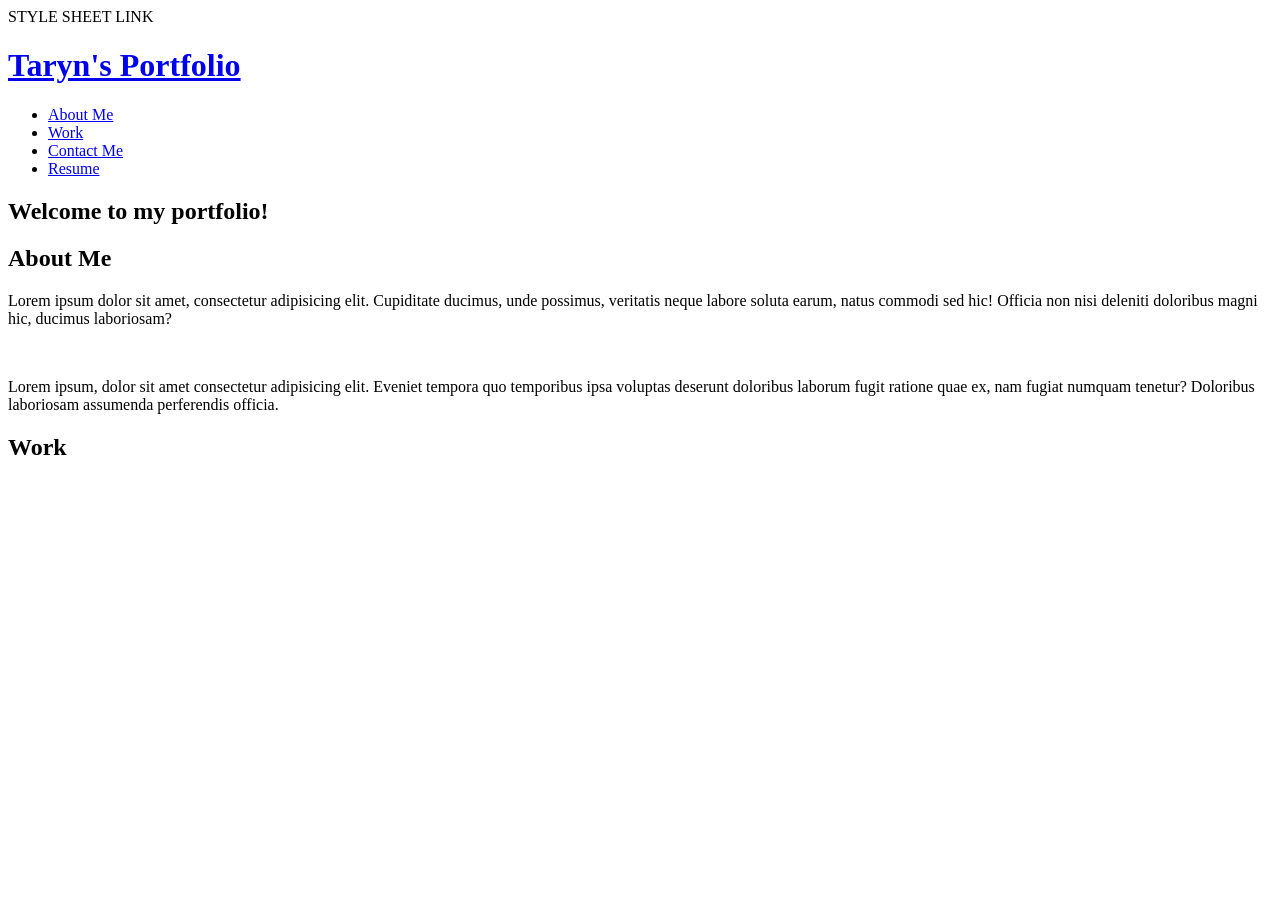
==== index.html @ c4f2f53b "test3" ====
<!DOCTYPE html>
<html lan="eng">
    <head>
        <meta charset="UTF-8" />
        <title>Portfolio</title>
        <meta name="viewport" content="width=device-width, initial-scale-1.0" />
        STYLE SHEET LINK
    </head>

    <body>

        <header>
            <h1> <a href="/">Taryn's Portfolio</a> </h1>
            <nav>
                <ul>
                    <li>
                        <a href="#about-me">About Me</a>
                    </li>
                    <li>
                        <a href="#work">Work</a>
                    </li>
                    <li>
                        <a href="#contact-me">Contact Me</a>
                    </li>
                    <li>
                        <a href="#resume">Resume</a>
                    </li>
                </ul>
            </nav>
        </header>

        <section class="hero">
            <div class="hero-cta">
                <h2>Welcome to my portfolio!</h2>
            </div>
        </section>

        <section id="about-me" class="about-me">
            <div class="flex-row">
                <h2 class="section-title primary-border">About Me</h2>
            </div>
            <div class="flex-row">
                <p>
                    Lorem ipsum dolor sit amet, consectetur adipisicing elit. Cupiditate ducimus, unde possimus, veritatis neque labore soluta earum, natus commodi sed hic! Officia non nisi deleniti doloribus magni hic, ducimus laboriosam?
                </p>
                </br>
                <p>
                    Lorem ipsum, dolor sit amet consectetur adipisicing elit. Eveniet tempora quo temporibus ipsa voluptas deserunt doloribus laborum fugit ratione quae ex, nam fugiat numquam tenetur? Doloribus laboriosam assumenda perferendis officia.
                </p>
            </div>
        </section>

        <section id="work" class="work">
            <div class="flex-row">
                <h2 class="section-title primary-border">Work</h2>
            </div>
            
        </section>
    </body>
</html>
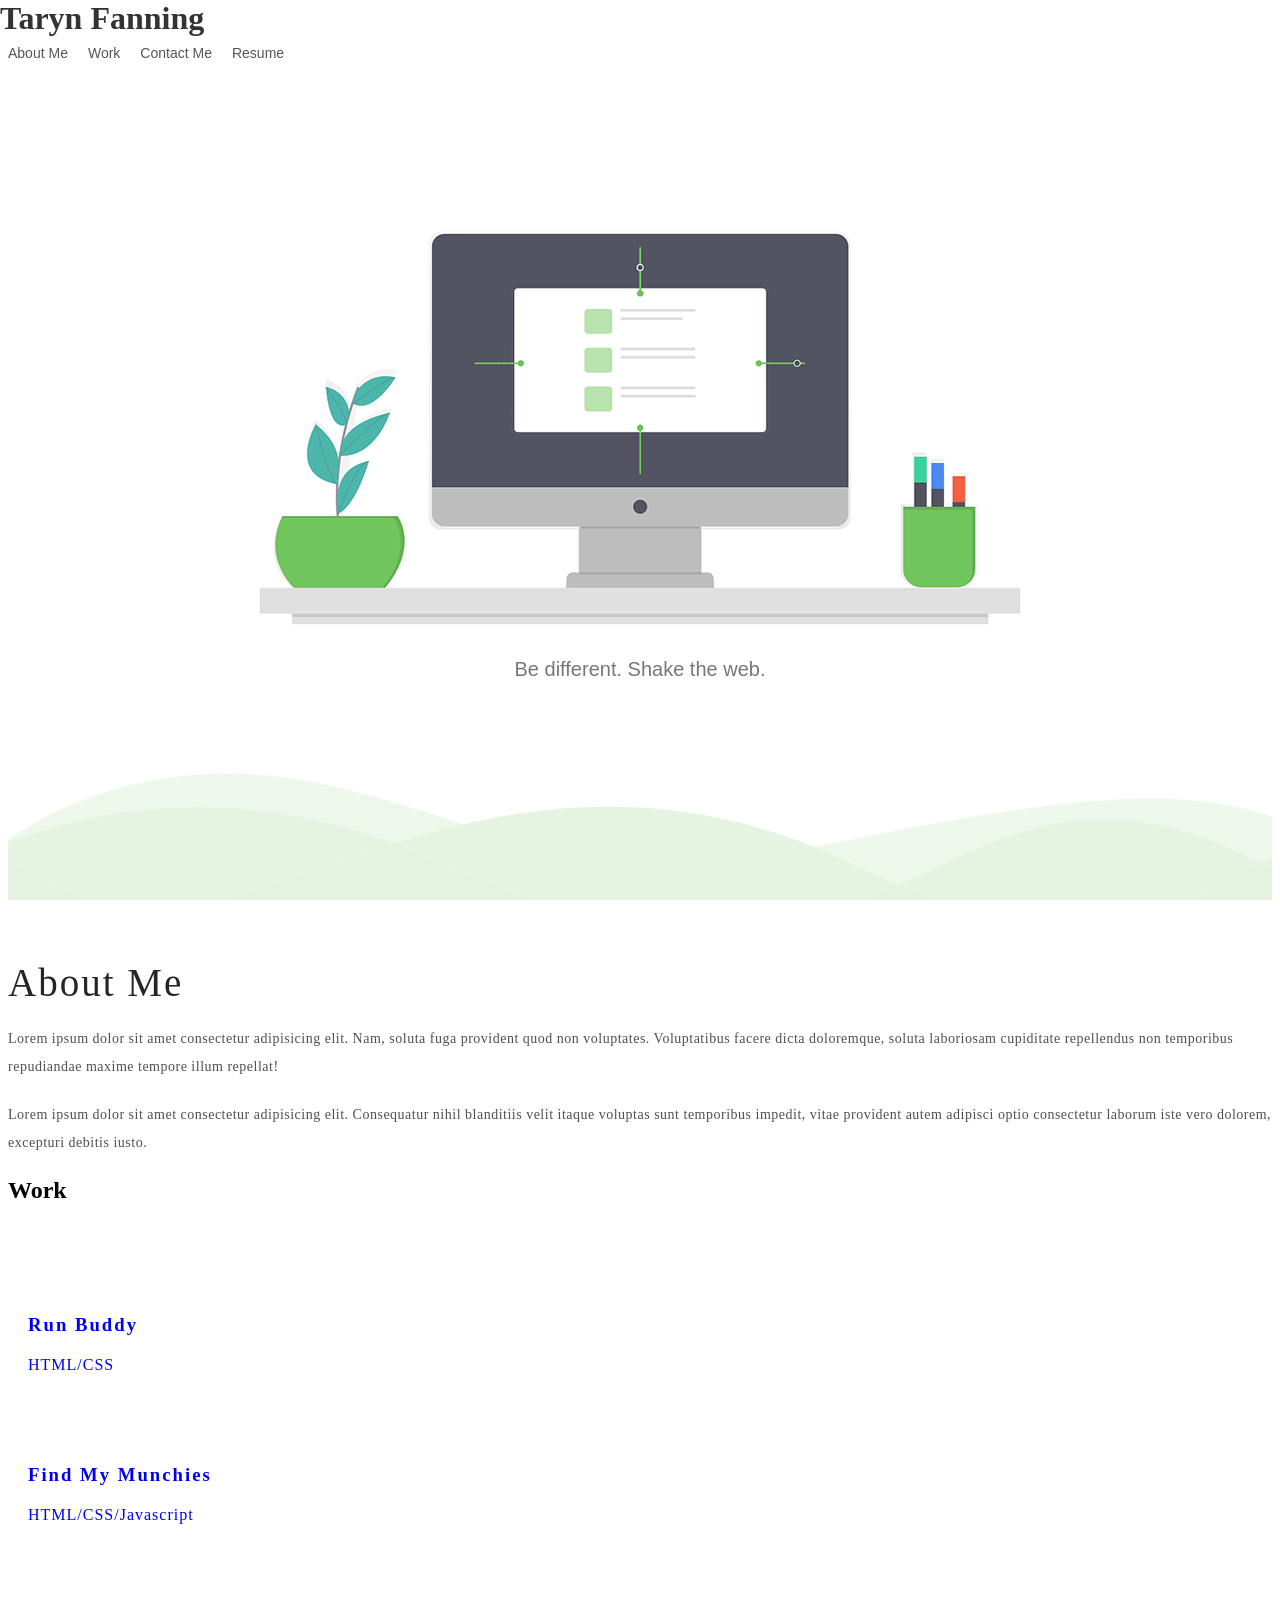
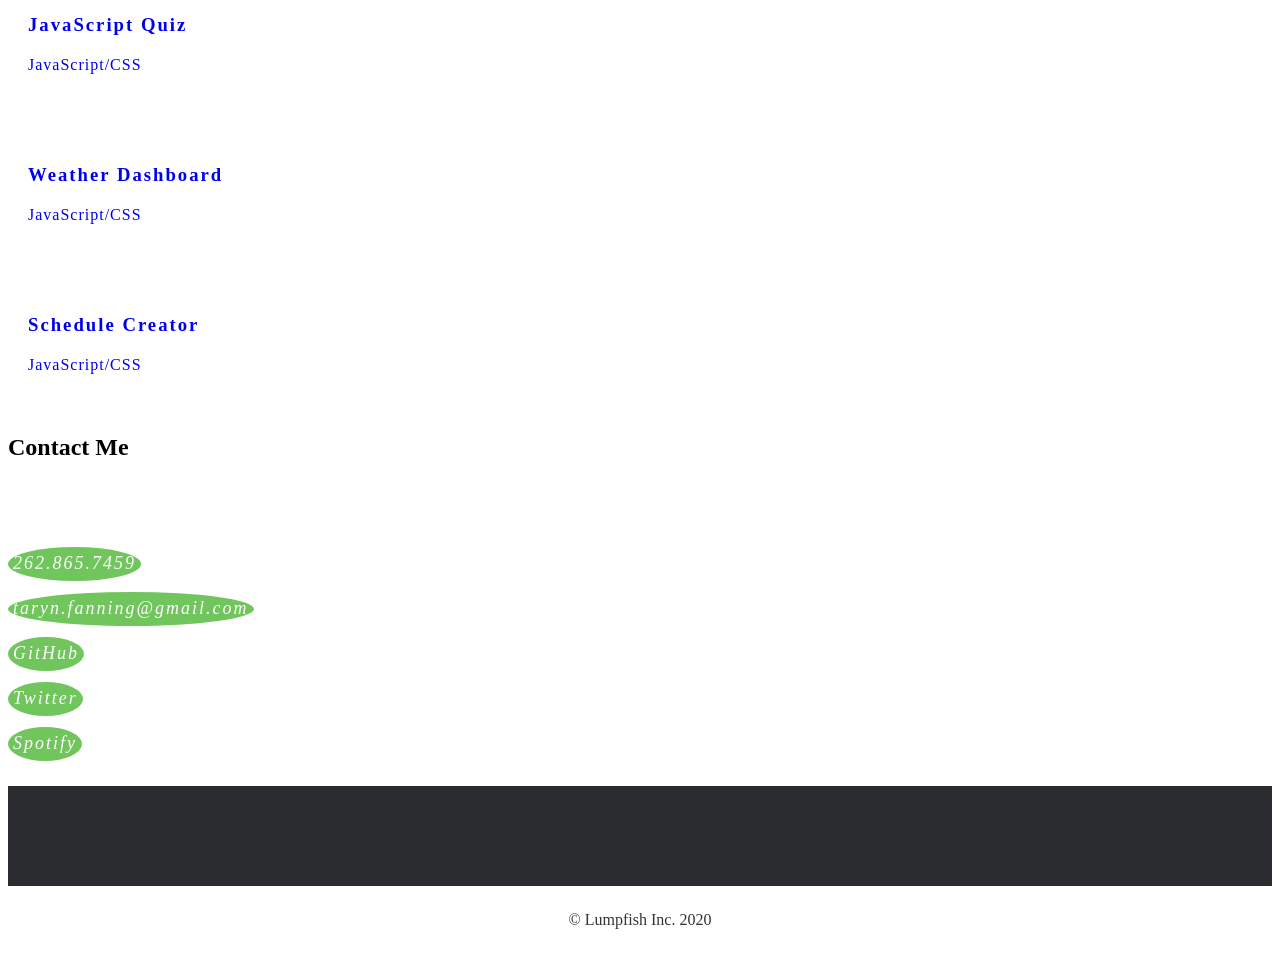
==== commit 21570c31: "resume link" ====
--- a/index.html
+++ b/index.html
@@ -1,60 +1,134 @@
 <!DOCTYPE html>
-<html lan="eng">
-    <head>
-        <meta charset="UTF-8" />
-        <title>Portfolio</title>
-        <meta name="viewport" content="width=device-width, initial-scale-1.0" />
-        STYLE SHEET LINK
-    </head>
+<html lang="en">
 
-    <body>
+<head>
+    <meta charset="UTF-8">
+    <meta name="viewport" content="width=device-width, initial-scale=1.0">
+    <meta http-equiv="X-UA-Compatible" content="ie=edge">
+    <title>Taryn Fanning // Web Developer</title>
+    <link rel="stylesheet" href="./assets/eStartup/css/style.css" />
 
-        <header>
-            <h1> <a href="/">Taryn's Portfolio</a> </h1>
-            <nav>
-                <ul>
-                    <li>
-                        <a href="#about-me">About Me</a>
-                    </li>
-                    <li>
-                        <a href="#work">Work</a>
-                    </li>
-                    <li>
-                        <a href="#contact-me">Contact Me</a>
-                    </li>
-                    <li>
-                        <a href="#resume">Resume</a>
-                    </li>
-                </ul>
-            </nav>
-        </header>
+</head>
 
-        <section class="hero">
-            <div class="hero-cta">
-                <h2>Welcome to my portfolio!</h2>
-            </div>
-        </section>
+<body>
+    <!-- main logo / nav -->
+    <header id="header">
+        <h1>Taryn Fanning</h1>
+        <nav class="nav-menu">
+            <a href="#about-us">About Me</a>
+            <a href="#features">Work</a>
+            <a href="#contact">Contact Me</a>
+            <!-- Link this to your resume! -->
+            <a href="https://my.indeed.com/p/tarynf-lhjcsr4">Resume</a>
+        </nav>
+    </header>
 
-        <section id="about-me" class="about-me">
-            <div class="flex-row">
-                <h2 class="section-title primary-border">About Me</h2>
-            </div>
-            <div class="flex-row">
+    <!-- hero banner -->
+    <section class="hero-banner" id="hero">
+        
+        <div class="hero-container">
+            <img src="./assets/eStartup/img/hero-img.png" alt="hero-img" />
+            <h2>Be different. Shake the web.</h2>
+        </div>
+    </section>
+
+    <main class="page-wrapper">
+        <!-- about me -->
+        <section class="page-section" id="about-us">
+            <div class="about-content">
+                <h2>About Me</h2>
                 <p>
-                    Lorem ipsum dolor sit amet, consectetur adipisicing elit. Cupiditate ducimus, unde possimus, veritatis neque labore soluta earum, natus commodi sed hic! Officia non nisi deleniti doloribus magni hic, ducimus laboriosam?
+                    Lorem ipsum dolor sit amet consectetur adipisicing elit. Nam, soluta fuga provident quod non
+                    voluptates. Voluptatibus facere dicta doloremque, soluta laboriosam cupiditate repellendus non
+                    temporibus repudiandae maxime tempore illum repellat!
                 </p>
-                </br>
                 <p>
-                    Lorem ipsum, dolor sit amet consectetur adipisicing elit. Eveniet tempora quo temporibus ipsa voluptas deserunt doloribus laborum fugit ratione quae ex, nam fugiat numquam tenetur? Doloribus laboriosam assumenda perferendis officia.
+                    Lorem ipsum dolor sit amet consectetur adipisicing elit. Consequatur nihil blanditiis velit itaque
+                    voluptas sunt temporibus impedit, vitae provident autem adipisci optio consectetur laborum iste vero
+                    dolorem, excepturi debitis iusto.
                 </p>
             </div>
         </section>
 
-        <section id="work" class="work">
-            <div class="flex-row">
-                <h2 class="section-title primary-border">Work</h2>
+        <!-- portfolio grid -->
+        <section class="page-section" id="features">
+            <h2 class="section-title">Work</h2>
+            <div>
+
+                <div class="feature-block">
+                    <a href="https://tubataryn.github.io/run-buddy/" class="grid-item run-buddy">
+                        <div>
+                            <h3>Run Buddy</h3>
+                            <span>HTML/CSS</span>
+                        </div>
+                    </a>
+                </div>
+
+                <div class="feature-block">
+                    <a href="https://alirueter.github.io/find-my-munchies/" class="grid-item munchies">
+                        <div>
+                            <h3>Find My Munchies</h3>
+                            <span>HTML/CSS/Javascript</span>
+                        </div>
+                    </a>
+                </div>
+
+                <div class="feature-block">
+                    <a href="https://tubataryn.github.io/coding-quiz/" class="grid-item coding-quiz">
+                        <div>
+                            <h3>JavaScript Quiz</h3>
+                            <span>JavaScript/CSS</span>
+                        </div>
+                    </a>
+                </div>
+
+                <div class="feature-block">
+                    <a href="https://tubataryn.github.io/weather-dash/" class="grid-item weather-dash">
+                        <div>
+                            <h3>Weather Dashboard</h3>
+                            <span>JavaScript/CSS</span>
+                        </div>
+                    </a>
+                </div>
+
+                <div class="feature-block">
+                    <a href="https://tubataryn.github.io/schedule/" class="grid-item schedule">
+                        <div>
+                            <h3>Schedule Creator</h3>
+                            <span>JavaScript/CSS</span>
+                        </div>
+                    </a>
+                </div>
+
             </div>
-            
         </section>
-    </body>
+
+        <!-- contact -->
+        <section class="page-section contact" id="contact">
+            <h2 class="section-title">Contact Me</h2>
+            <div class="info social-links">
+                <address>
+                    <a href="tel:+12628657459">262.865.7459</a>
+                </br>
+                    <a href="mailto:taryn.fanning@gmail.com">taryn.fanning@gmail.com</a>
+                </br>
+                    <a href="https://github.com/tubataryn">GitHub</a>
+                </br>
+                    <a href="https://twitter.com/tubataryn">Twitter</a>
+                </br>
+                    <a href="https://open.spotify.com/user/12125484755">Spotify</a>
+                </address>
+            </div>
+        </section>
+    </main>
+</body>
+
+<footer class="footer">
+    <div class="copyrights">
+        <div class="container">
+            © Lumpfish Inc. 2020
+        </div>
+    </div>
+</footer>
+
 </html>
--- a/assets/eStartup/css/style.css
+++ b/assets/eStartup/css/style.css
@@ -0,0 +1,1364 @@
+@charset "UTF-8";
+/*
+  Theme Name: eStartup
+  Theme URL: https://bootstrapmade.com/estartup-bootstrap-landing-page-template/
+  Author: BootstrapMade.com
+  License: https://bootstrapmade.com/license/
+*/
+/*--------------------------------------------------------------
+# General
+--------------------------------------------------------------*/
+body {
+  background-color: #fff;
+  color: #333;
+}
+
+h1, h2, h3, h4, h5, h6 {
+  margin: 0;
+}
+
+h2 {
+  color: #000;
+  font-weight: 600;
+}
+
+h4 {
+  color: #000;
+  font-size: 13px;
+  font-weight: 700;
+  letter-spacing: 2px;
+  text-transform: uppercase;
+  line-height: 2;
+}
+
+h5 {
+  color: #626262;
+  font-size: 14px;
+  font-weight: 500;
+}
+
+a {
+  letter-spacing: 2px;
+  text-decoration: none;
+}
+
+ul {
+  letter-spacing: 1px;
+}
+
+li {
+  color: #626262;
+  font-size: 13px;
+  font-weight: 400;
+  letter-spacing: 2px;
+  line-height: 30px;
+  text-transform: capitalize;
+}
+
+p {
+  color: #505050;
+  font-size: 14px;
+  font-weight: 300;
+  letter-spacing: 0.5px;
+  line-height: 2;
+  margin-bottom: 20px;
+}
+
+span {
+  letter-spacing: 1px;
+}
+
+.img-fluid {
+  height: 60px;
+  margin-bottom: 30px;
+  width: 60px;
+}
+
+.container-full {
+  padding-left: 0;
+  padding-right: 0;
+}
+
+.btn {
+  border: 1px solid #fff;
+  border-radius: 50px;
+  color: #fff;
+  font-size: 11px;
+  font-weight: 600;
+  padding: 15px 40px;
+  text-transform: uppercase;
+  -moz-transition: all 0.5s ease-in-out 0s;
+  -ms-transition: all 0.5s ease-in-out 0s;
+  -o-transition: all 0.5s ease-in-out 0s;
+  -webkit-transition: all 0.5s ease-in-out 0s;
+  transition: all 0.5s ease-in-out 0s;
+}
+
+.btn-default:hover {
+  color: #fff;
+  background-color: #e6e6e6;
+  border-color: #adadad;
+}
+
+.fa {
+  font-size: 13px;
+}
+
+/* Back to top button */
+.back-to-top {
+  position: fixed;
+  display: none;
+  background: #71c55d;
+  line-height: 1;
+  color: #fff;
+  padding: 7px 12px 13px 12px;
+  font-size: 16px;
+  border-radius: 2px;
+  right: 15px;
+  bottom: 15px;
+  transition: background 0.5s;
+}
+
+@media (max-width: 768px) {
+  .back-to-top {
+    bottom: 15px;
+  }
+}
+
+.back-to-top:focus {
+  background: #71c55d;
+  color: #fff;
+  outline: none;
+}
+
+.back-to-top:hover {
+  background: #55b03f;
+  color: #fff;
+}
+
+/*--------------------------------------------------------------
+# Header
+--------------------------------------------------------------*/
+#header {
+  background: #fff;
+  position: fixed;
+  left: 0;
+  top: 0;
+  right: 0;
+  height: 48px;
+  z-index: 3;
+  transition: all 0.5s ease;
+}
+
+#header #logo {
+  padding: 6px 0 0 0;
+}
+
+#header #logo h1 {
+  color: #505050;
+  font-family: "Philosopher", sans-serif;
+  font-size: 26px;
+  font-weight: 500;
+  letter-spacing: 1px;
+  margin: 0;
+}
+
+#header #logo h1 a {
+  color: #555;
+  line-height: 1;
+  display: inline-block;
+  text-decoration: none;
+}
+
+#header #logo h1 a span {
+  color: #71c55d;
+}
+
+#header #logo img {
+  padding: 0;
+  margin: 0;
+}
+
+.scroll-header {
+  background: #fff;
+  box-shadow: 0 3px 7px rgba(0, 0, 0, 0.1);
+}
+
+/*--------------------------------------------------------------
+# Hero Section
+--------------------------------------------------------------*/
+#hero {
+  width: 100%;
+  height: calc(100vh - 40px);
+  background: url(../img/hero-bg.png) center bottom no-repeat;
+  background-size: 100%;
+  position: relative;
+  margin-top: 40px;
+}
+
+@media (min-width: 1025px) {
+  #hero {
+    background-attachment: fixed;
+  }
+}
+
+#hero .hero-container {
+  position: absolute;
+  bottom: 0;
+  top: 0;
+  left: 0;
+  right: 0;
+  display: flex;
+  justify-content: center;
+  align-items: center;
+  flex-direction: column;
+  text-align: center;
+}
+
+#hero h1 {
+  margin: 0 0 10px 0;
+  font-size: 48px;
+  font-weight: 700;
+  line-height: 56px;
+  font-family: "Philosopher", sans-serif;
+  color: #71c55d;
+}
+
+@media (max-width: 768px) {
+  #hero h1 {
+    font-size: 28px;
+    line-height: 36px;
+  }
+}
+
+#hero h2 {
+  color: #777;
+  margin-bottom: 30px;
+  font-size: 20px;
+  font-family: "Roboto", sans-serif;
+  font-weight: 300;
+}
+
+@media (max-width: 768px) {
+  #hero h2 {
+    font-size: 18px;
+    line-height: 24px;
+    margin-bottom: 30px;
+  }
+}
+
+#hero img {
+  max-width: 95%;
+  margin-bottom: 30px;
+}
+
+#hero .btn-get-started {
+  font-family: "Roboto", sans-serif;
+  text-transform: uppercase;
+  font-weight: 400;
+  font-size: 13px;
+  letter-spacing: 1px;
+  display: inline-block;
+  padding: 11px 36px;
+  border-radius: 50px;
+  transition: 0.5s;
+  margin-bottom: 30px;
+  border: 2px solid #71c55d;
+  background: #fff;
+  color: #71c55d;
+  text-decoration: none;
+}
+
+#hero .btn-get-started:hover {
+  background: #71c55d;
+  color: #fff;
+}
+
+#hero .btns a {
+  color: #555;
+  font-size: 11px;
+  font-weight: 600;
+  text-transform: uppercase;
+  margin: 4px 20px;
+  text-decoration: none;
+  transition: 0.3s;
+}
+
+@media (max-width: 575px) {
+  #hero .btns a {
+    margin: 4px 8px;
+  }
+}
+
+#hero .btns a:hover {
+  color: #71c55d;
+}
+
+/*--------------------------------------------------------------
+# Navigation Menu
+--------------------------------------------------------------*/
+/* Nav Menu Essentials */
+.nav-menu, .nav-menu * {
+  margin: 0;
+  padding: 0;
+  list-style: none;
+}
+
+.nav-menu ul {
+  position: absolute;
+  display: none;
+  top: 100%;
+  left: 0;
+  z-index: 99;
+}
+
+.nav-menu li {
+  position: relative;
+  white-space: nowrap;
+}
+
+.nav-menu > li {
+  float: left;
+}
+
+.nav-menu li:hover > ul,
+.nav-menu li.sfHover > ul {
+  display: block;
+}
+
+.nav-menu ul ul {
+  top: 0;
+  left: 100%;
+}
+
+.nav-menu ul li {
+  min-width: 180px;
+}
+
+/* Nav Menu Arrows */
+.sf-arrows .sf-with-ul {
+  padding-right: 22px;
+}
+
+.sf-arrows .sf-with-ul:after {
+  content: "\f107";
+  position: absolute;
+  right: 8px;
+  margin-top: 1px;
+  font-family: FontAwesome;
+  font-style: normal;
+  font-weight: normal;
+}
+
+.sf-arrows ul .sf-with-ul:after {
+  content: "\f105";
+}
+
+/* Nav Meu Container */
+#nav-menu-container {
+  float: right;
+  margin: 0 0 0 0;
+}
+
+@media (max-width: 1024px) {
+  #nav-menu-container {
+    display: none;
+  }
+}
+
+/* Nav Meu Styling */
+.nav-menu a {
+  padding: 8px 8px;
+  text-decoration: none;
+  display: inline-block;
+  color: #555;
+  font-family: "Roboto", sans-serif;
+  font-weight: 400;
+  font-size: 14px;
+  outline: none;
+  letter-spacing: 0;
+  transition: 0.3s;
+}
+
+.nav-menu li:hover > a, .nav-menu > .menu-active > a {
+  color: #71c55d;
+}
+
+.nav-menu > li {
+  margin-left: 10px;
+}
+
+.nav-menu ul {
+  margin: 0;
+  padding: 10px;
+  box-shadow: 0px 0px 30px rgba(127, 137, 161, 0.25);
+  background: #fff;
+}
+
+.nav-menu ul li {
+  transition: 0.3s;
+}
+
+.nav-menu ul li a {
+  padding: 5px 10px;
+  color: #333;
+  transition: 0.3s;
+  display: block;
+  font-size: 14px;
+  text-transform: none;
+}
+
+.nav-menu ul li:hover > a {
+  color: #71c55d;
+}
+
+.nav-menu ul ul {
+  margin: 0;
+}
+
+/* Mobile Nav Toggle */
+#mobile-nav-toggle {
+  position: fixed;
+  right: 0;
+  top: 0;
+  z-index: 999;
+  margin: 4px 20px 0 0;
+  border: 0;
+  background: none;
+  font-size: 24px;
+  display: none;
+  transition: all 0.4s;
+  outline: none;
+  cursor: pointer;
+}
+
+#mobile-nav-toggle i {
+  color: #555;
+  font-size: 24px;
+}
+
+@media (max-width: 1024px) {
+  #mobile-nav-toggle {
+    display: inline;
+  }
+}
+
+/* Mobile Nav Styling */
+#mobile-nav {
+  position: fixed;
+  top: 0;
+  padding-top: 18px;
+  bottom: 0;
+  z-index: 998;
+  background: rgba(52, 59, 64, 0.9);
+  left: -260px;
+  width: 260px;
+  overflow-y: auto;
+  transition: 0.4s;
+}
+
+#mobile-nav ul {
+  padding: 0;
+  margin: 0;
+  list-style: none;
+}
+
+#mobile-nav ul li {
+  position: relative;
+}
+
+#mobile-nav ul li a {
+  color: #fff;
+  font-size: 14px;
+  overflow: hidden;
+  padding: 6px 22px 6px 15px;
+  position: relative;
+  text-decoration: none;
+  width: 100%;
+  display: block;
+  outline: none;
+  letter-spacing: 0;
+}
+
+#mobile-nav ul li a:hover {
+  color: #fff;
+}
+
+#mobile-nav ul li li {
+  padding-left: 30px;
+}
+
+#mobile-nav ul .menu-has-children i {
+  position: absolute;
+  right: 0;
+  z-index: 99;
+  padding: 15px;
+  cursor: pointer;
+  color: #fff;
+}
+
+#mobile-nav ul .menu-has-children i.fa-chevron-up {
+  color: #71c55d;
+}
+
+#mobile-nav ul .menu-item-active {
+  color: #71c55d;
+}
+
+#mobile-body-overly {
+  width: 100%;
+  height: 100%;
+  z-index: 997;
+  top: 0;
+  left: 0;
+  position: fixed;
+  background: rgba(52, 59, 64, 0.9);
+  display: none;
+}
+
+/* Mobile Nav body classes */
+body.mobile-nav-active {
+  overflow: hidden;
+}
+
+body.mobile-nav-active #mobile-nav {
+  left: 0;
+}
+
+body.mobile-nav-active #mobile-nav-toggle i {
+  color: #fff;
+}
+
+/*--------------------------------------------------------------
+# Sections
+--------------------------------------------------------------*/
+.padd-section {
+  padding-bottom: 80px;
+  padding-top: 80px;
+}
+
+@media (max-width: 992px) {
+  .padd-section {
+    padding-top: 40px;
+    padding-bottom: 40px;
+  }
+}
+
+.section-title {
+  margin-bottom: 80px;
+}
+
+@media (max-width: 992px) {
+  .section-title {
+    margin-bottom: 40px;
+  }
+}
+
+.section-title h2 {
+  font-family: "Roboto", sans-serif;
+  font-size: 45px;
+  font-weight: 100;
+  letter-spacing: 2px;
+  margin-bottom: 20px;
+  text-transform: capitalize;
+}
+
+.section-title .separator {
+  margin: 0;
+}
+
+.separator {
+  color: #626262;
+  font-family: "Roboto", sans-serif;
+  font-size: 15px;
+  font-weight: 300;
+  margin-bottom: 30px;
+  text-transform: capitalize;
+}
+
+/* Get Started Section
+--------------------------------*/
+#get-started {
+  display: inline-block;
+  height: 100%;
+  width: 100%;
+}
+
+#get-started .feature-block {
+  background: #fff none repeat scroll 0 0;
+  padding: 30px 20px;
+  transition: all 0.5s ease-in-out 0s;
+}
+
+@media (max-width: 991px) {
+  #get-started .feature-block {
+    margin-bottom: 30px;
+  }
+}
+
+#get-started .feature-block:hover {
+  box-shadow: 0 0 35px rgba(0, 0, 0, 0.1);
+  transition: all 0.5s ease-in-out 0s;
+}
+
+#get-started .feature-block h4 {
+  margin-bottom: 20px;
+}
+
+#get-started .feature-block p {
+  margin-bottom: 20px;
+}
+
+#get-started .feature-block a {
+  color: #505050;
+  font-size: 12px;
+  font-weight: 600;
+  text-decoration: none;
+  text-transform: capitalize;
+  transition: 0.3s;
+}
+
+#get-started .feature-block a:hover {
+  color: #71c55d;
+}
+
+/* About Us Section
+--------------------------------*/
+#about-us img {
+  max-width: 100%;
+}
+
+#about-us .about-content {
+  padding-top: 60px;
+}
+
+#about-us .about-content h2 {
+  color: #252525;
+  font-family: "roboto";
+  font-size: 39px;
+  font-weight: 100;
+  letter-spacing: 2px;
+  margin-bottom: 20px;
+  text-transform: capitalize;
+}
+
+#about-us .about-content span {
+  font-weight: 700;
+  padding-right: 10px;
+  text-transform: uppercase;
+}
+
+#about-us .about-content ul li {
+  line-height: 36px;
+}
+
+#about-us .about-content ul li .fa {
+  padding-right: 20px;
+}
+
+/* Features Section
+--------------------------------*/
+#features {
+  display: inline-block;
+  height: 100%;
+  width: 100%;
+}
+
+#features .feature-block {
+  background: #fff none repeat scroll 0 0;
+  padding: 30px 20px;
+  margin-bottom: 30px;
+  transition: all 0.5s ease-in-out 0s;
+}
+
+#features .feature-block:hover {
+  box-shadow: 0 0 35px rgba(0, 0, 0, 0.1);
+  transition: all 0.5s ease-in-out 0s;
+}
+
+#features .feature-block h3 {
+  margin-bottom: 20px;
+}
+
+#features .feature-block p {
+  margin-bottom: 0;
+}
+
+/* Screenshots Section
+--------------------------------*/
+.owl-dot.active > span {
+  height: 10px !important;
+  width: 10px !important;
+}
+
+.owl-theme .owl-dots .owl-dot span {
+  height: 10px !important;
+  width: 10px !important;
+}
+
+.owl-item img {
+  cursor: pointer;
+}
+
+.owl-stage-outer {
+  margin-bottom: 30px;
+}
+
+.owl-theme .owl-nav {
+  display: none;
+  margin-top: 10px;
+}
+
+.owl-theme .owl-dots .owl-dot.active span, .owl-theme .owl-dots .owl-dot:hover span {
+  background: #71c55d;
+}
+
+.owl-theme .owl-dots .owl-dot span {
+  background: #ddd;
+}
+
+/* Video Section
+--------------------------------*/
+#video {
+  background: url(../img/video-bg.jpg) center center;
+  background-repeat: no-repeat;
+  background-size: cover;
+  height: 400px;
+  overflow: hidden;
+}
+
+#video .overlay {
+  background: rgba(0, 0, 0, 0.85);
+  height: 100%;
+}
+
+#video .overlay .play-btn {
+  width: 94px;
+  height: 94px;
+  background: radial-gradient(#71c55d 50%, rgba(113, 197, 93, 0.15) 52%);
+  border-radius: 50%;
+  display: block;
+  margin: 153px auto 0;
+  position: relative;
+  overflow: hidden;
+}
+
+#video .overlay .play-btn::after {
+  content: '';
+  position: absolute;
+  left: 50%;
+  top: 50%;
+  -webkit-transform: translateX(-40%) translateY(-50%);
+  transform: translateX(-40%) translateY(-50%);
+  width: 0;
+  height: 0;
+  border-top: 10px solid transparent;
+  border-bottom: 10px solid transparent;
+  border-left: 15px solid #fff;
+  z-index: 100;
+  transition: all 400ms cubic-bezier(0.55, 0.055, 0.675, 0.19);
+}
+
+#video .overlay .play-btn:before {
+  content: '';
+  position: absolute;
+  width: 120px;
+  height: 120px;
+  -webkit-animation-delay: 0s;
+  animation-delay: 0s;
+  -webkit-animation: pulsate1 2s;
+  animation: pulsate1 2s;
+  -webkit-animation-direction: forwards;
+  animation-direction: forwards;
+  -webkit-animation-iteration-count: infinite;
+  animation-iteration-count: infinite;
+  -webkit-animation-timing-function: steps;
+  animation-timing-function: steps;
+  opacity: 1;
+  border-radius: 50%;
+  border: 2px solid rgba(255, 255, 255, 0.5);
+  top: -15%;
+  left: -15%;
+  background: rgba(198, 16, 0, 0);
+}
+
+#video .overlay .play-btn:hover::after {
+  border-left: 15px solid #71c55d;
+  -webkit-transform: scale(20);
+  transform: scale(20);
+}
+
+#video .overlay .play-btn:hover::before {
+  content: '';
+  position: absolute;
+  left: 50%;
+  top: 50%;
+  -webkit-transform: translateX(-40%) translateY(-50%);
+  transform: translateX(-40%) translateY(-50%);
+  width: 0;
+  height: 0;
+  border: none;
+  border-top: 10px solid transparent;
+  border-bottom: 10px solid transparent;
+  border-left: 15px solid #fff;
+  z-index: 200;
+  -webkit-animation: none;
+  animation: none;
+  border-radius: 0;
+}
+
+@-webkit-keyframes pulsate1 {
+  0% {
+    -webkit-transform: scale(0.6, 0.6);
+    transform: scale(0.6, 0.6);
+    opacity: 1;
+  }
+  100% {
+    -webkit-transform: scale(1, 1);
+    transform: scale(1, 1);
+    opacity: 0;
+  }
+}
+
+@keyframes pulsate1 {
+  0% {
+    -webkit-transform: scale(0.6, 0.6);
+    transform: scale(0.6, 0.6);
+    opacity: 1;
+  }
+  100% {
+    -webkit-transform: scale(1, 1);
+    transform: scale(1, 1);
+    opacity: 0;
+  }
+}
+
+@-webkit-keyframes pulsate2 {
+  0% {
+    -webkit-transform: scale(0.1, 0.1);
+    transform: scale(0.1, 0.1);
+    opacity: 1;
+  }
+  100% {
+    -webkit-transform: scale(1, 1);
+    transform: scale(1, 1);
+    opacity: 0;
+  }
+}
+
+/* Team Section
+--------------------------------*/
+#team .team-block {
+  box-shadow: 0 0 35px rgba(0, 0, 0, 0.1);
+  height: 254px;
+  overflow: hidden;
+  position: relative;
+  width: 100%;
+}
+
+@media (max-width: 991px) {
+  #team .team-block {
+    margin-bottom: 30px;
+  }
+}
+
+#team .team-block img {
+  width: 100%;
+}
+
+#team .team-block .team-content {
+  background: #fff none repeat scroll 0 0;
+  bottom: 0;
+  box-shadow: 0 0 4px 0 rgba(0, 0, 0, 0.2), 0 0 0 0 rgba(0, 0, 0, 0.19);
+  bottom: -147px;
+  padding: 20px 0;
+  position: absolute;
+  width: 100%;
+  transition: all 0.5s ease-in-out 0s;
+}
+
+#team .team-block .team-content ul {
+  display: block;
+  width: 100%;
+}
+
+#team .team-block .team-content ul li {
+  display: inline-block;
+}
+
+#team .team-block .team-content ul li a {
+  color: #626262;
+}
+
+#team .team-block .team-content ul li a .fa {
+  float: left;
+  padding-left: 10px;
+  padding-right: 10px;
+  transition: 0.3s;
+}
+
+#team .team-block .team-content ul li a .fa:hover {
+  color: #71c55d;
+}
+
+#team .team-block .team-content ul > span {
+  display: inline-block;
+  font-size: 14px;
+  font-weight: 300;
+  letter-spacing: 0.5px;
+  margin-bottom: 20px;
+  text-transform: uppercase;
+}
+
+#team .team-block:hover .team-content {
+  bottom: 0px;
+  transition: all 0.5s ease-in-out 0s;
+}
+
+/* Testimonials Section
+--------------------------------*/
+#testimonials .testimonials-content {
+  box-shadow: 0 0 35px rgba(0, 0, 0, 0.1);
+  padding: 49px 20px;
+}
+
+#testimonials .testimonials-content::before {
+  color: #71c55d;
+  content: "";
+  display: inline-block;
+  font: 70px/1 FontAwesome;
+  position: absolute;
+  right: 43px;
+  text-align: left;
+  top: -29px;
+}
+
+#testimonials .top-top > h2 {
+  font-family: "Roboto" sans-serif;
+  font-size: 45px;
+  font-weight: 100;
+  letter-spacing: 2px;
+  margin-bottom: 20px;
+  text-transform: capitalize;
+}
+
+#testimonials .top-top > h4 {
+  font: 700 12px Lato, sans-serif;
+}
+
+#testimonials .top-top span {
+  font-size: 12px;
+  font-weight: 300;
+  margin-left: 26px;
+}
+
+#testimonials .btm-btm ul li {
+  float: left;
+  margin-left: 13px;
+  border-radius: 50%;
+  margin-right: 13px;
+  background: #ddd none repeat scroll 0 0;
+  border-radius: 50%;
+  box-shadow: 0 0 35px rgba(0, 0, 0, 0.1);
+  cursor: pointer;
+  display: block;
+  height: 10px;
+  width: 10px;
+}
+
+#testimonials .btm-btm .active {
+  background: #71c55d;
+}
+
+.carousel-indicators {
+  position: relative;
+  bottom: 0;
+  left: 0;
+  bottom: 0 !important;
+  z-index: 15;
+  width: auto;
+  padding-left: 0;
+  margin: 30px auto 0 auto;
+  margin-right: auto;
+  text-align: center;
+  list-style: none;
+  margin-bottom: 0;
+  display: inline-block;
+}
+
+.carousel-indicators li {
+  margin: 0;
+}
+
+/* Pricing Table Section
+--------------------------------*/
+#pricing .block-pricing {
+  background: #fff;
+  box-shadow: 0 0 0 0 rgba(0, 0, 0, 0.2), 0 0 4px 0 rgba(0, 0, 0, 0.19);
+  display: inline-block;
+  position: relative;
+  width: 100%;
+}
+
+@media (max-width: 991px) {
+  #pricing .block-pricing {
+    margin-bottom: 30px;
+  }
+}
+
+#pricing .block-pricing .table {
+  margin-bottom: 0;
+  padding: 30px 15px;
+  max-width: 100%;
+  width: 100%;
+}
+
+#pricing .block-pricing .table h4 {
+  padding-bottom: 30px;
+}
+
+#pricing .block-pricing h2 {
+  margin-bottom: 30px;
+}
+
+#pricing .block-pricing ul {
+  list-style: outside none none;
+  margin: 10px auto;
+  max-width: 240px;
+  padding: 0;
+}
+
+#pricing .block-pricing ul li {
+  border-bottom: 1px solid rgba(153, 153, 153, 0.3);
+  padding: 12px 0;
+  text-align: center;
+}
+
+#pricing .block-pricing ul li b {
+  color: #3c4857;
+}
+
+#pricing .block-pricing .table .table_btn a {
+  background: #71c55d;
+  color: #fff;
+  margin: 0;
+  display: inline-block;
+}
+
+#pricing .block-pricing .table .table_btn a:hover {
+  background: #55b03f;
+}
+
+#pricing .block-pricing .table .table_btn a .fa {
+  font-size: 13px;
+  margin-right: 5px;
+}
+
+/* Blog Section
+--------------------------------*/
+@media (max-width: 991px) {
+  #blog .block-blog {
+    margin-bottom: 30px;
+  }
+}
+
+#blog .block-blog img {
+  width: 100%;
+}
+
+#blog .block-blog .content-blog {
+  box-shadow: 0 0 0 0 rgba(0, 0, 0, 0.2), 0 0 4px 0 rgba(0, 0, 0, 0.19);
+  display: inline-block;
+  min-height: 125px;
+  padding: 20px 10px;
+  width: 100%;
+}
+
+#blog .block-blog .content-blog h4 {
+  line-height: 24px;
+  margin-bottom: 20px;
+  text-transform: capitalize;
+  font-weight: normal;
+  letter-spacing: 0;
+  font-size: 16px;
+}
+
+#blog .block-blog .content-blog h4 a {
+  color: #555;
+  text-decoration: none;
+  transition: 0.3s;
+}
+
+#blog .block-blog .content-blog h4 a:hover {
+  color: #71c55d;
+}
+
+#blog .block-blog .content-blog > span {
+  float: left;
+  font-size: 12px;
+}
+
+#blog .block-blog .content-blog a.readmore {
+  color: #505050;
+  font-size: 12px;
+  font-weight: 600;
+  text-decoration: none;
+  transition: 0.3s;
+  letter-spacing: 0;
+  text-transform: capitalize;
+}
+
+#blog .block-blog .content-blog a.readmore:hover {
+  color: #71c55d;
+}
+
+/* Newsletter Section
+--------------------------------*/
+#newsletter {
+  background: transparent url(../img/newsletter-bg.jpg) no-repeat center top fixed;
+  background-size: cover;
+}
+
+#newsletter .overlay {
+  background: linear-gradient(rgba(255, 255, 255, 0.9) 0%, rgba(255, 255, 255, 0.2) 95%);
+  height: 100%;
+  width: 100%;
+}
+
+#newsletter .form-control {
+  background-color: transparent;
+  border: 1px solid #dddddd;
+  border-radius: 0;
+  color: #888;
+  font-size: 11px;
+  font-weight: 600;
+  height: 50px;
+  text-align: center;
+  width: 70%;
+  background: #fff;
+}
+
+@media (max-width: 575px) {
+  #newsletter .form-control {
+    margin-bottom: 30px;
+    width: 100%;
+  }
+}
+
+#newsletter .form-control:focus {
+  border-color: #71c55d;
+  box-shadow: none;
+  outline: 0 none;
+}
+
+#newsletter .btn {
+  background: #71c55d;
+  border: 0;
+  border-radius: 0;
+  height: 50px;
+  width: 30%;
+  transition: 0.3s;
+}
+
+@media (max-width: 575px) {
+  #newsletter .btn {
+    width: 100%;
+  }
+}
+
+#newsletter .btn:hover {
+  background: #55b03f;
+}
+
+#newsletter .btn .fa {
+  padding-right: 10px;
+}
+
+#newsletter ul {
+  display: inline-block;
+  margin-top: 40px;
+  margin-bottom: 0;
+}
+
+#newsletter ul li {
+  background: #71c55d;
+  border-radius: 50px;
+  float: left;
+  height: 35px;
+  line-height: 35px;
+  margin-left: 10px;
+  margin-right: 10px;
+  width: 35px;
+  transition: 0.3s;
+}
+
+#newsletter ul li:hover {
+  background: #55b03f;
+}
+
+#newsletter ul li .fa {
+  color: #fff;
+}
+
+/* Contact Section
+--------------------------------*/
+#contact {
+  background: #fff;
+}
+
+#contact .info {
+  color: #222;
+}
+
+#contact .info i {
+  font-size: 32px;
+  color: #71c55d;
+  float: left;
+}
+
+#contact .info p {
+  padding: 0 0 10px 50px;
+  margin-bottom: 20px;
+  line-height: 22px;
+  font-size: 14px;
+}
+
+#contact .info .email p {
+  padding-top: 5px;
+}
+
+#contact .social-links {
+  padding-bottom: 20px;
+}
+
+#contact .social-links a {
+  font-size: 18px;
+  display: inside;
+  background: #71c55d;
+  color: #fff;
+  line-height: 2.5;
+  padding: 6px 5px 8px 5px;
+  border-radius: 50%;
+  text-align: center;
+  width: 150px;
+  height: 40px;
+  transition: 0.3s;
+}
+
+#contact .social-links a:hover {
+  background: #55b03f;
+  color: #fff;
+}
+
+#contact .form #sendmessage {
+  color: #71c55d;
+  border: 1px solid #71c55d;
+  display: none;
+  text-align: center;
+  padding: 15px;
+  font-weight: 600;
+  margin-bottom: 15px;
+}
+
+#contact .form #errormessage {
+  color: red;
+  display: none;
+  border: 1px solid red;
+  text-align: center;
+  padding: 15px;
+  font-weight: 600;
+  margin-bottom: 15px;
+}
+
+#contact .form #sendmessage.show, #contact .form #errormessage.show, #contact .form .show {
+  display: block;
+}
+
+#contact .form .validation {
+  color: red;
+  display: none;
+  margin: 0 0 20px;
+  font-weight: 400;
+  font-size: 13px;
+}
+
+#contact .form input, #contact .form textarea {
+  border-radius: 0;
+  box-shadow: none;
+  font-size: 14px;
+  padding: 12px 10px;
+  line-height: 1;
+}
+
+#contact .form button[type="submit"] {
+  background: #71c55d;
+  border: 0;
+  padding: 10px 24px;
+  color: #fff;
+  transition: 0.4s;
+}
+
+#contact .form button[type="submit"]:hover {
+  background: #92d283;
+}
+
+/*--------------------------------------------------------------
+# Footer
+--------------------------------------------------------------*/
+.footer {
+  background: #2a2c30;
+  padding-top: 50px;
+}
+
+.footer .footer-logo .navbar-brand {
+  color: #fff;
+  display: inline-block;
+  float: none;
+  font-family: "Philosopher", sans-serif;
+  font-size: 24px;
+  font-weight: 500;
+  height: 100%;
+  letter-spacing: 0.2em;
+  padding-left: 0;
+  padding-top: 0;
+}
+
+.footer .footer-logo p {
+  color: #fff;
+  font-size: 12px;
+  letter-spacing: 1px;
+}
+
+.footer .list-menu > h4 {
+  color: #fff;
+  padding-bottom: 20px;
+}
+
+.footer .list-menu ul li a {
+  color: #fff;
+  font-size: 12px;
+  padding-left: 5px;
+  text-decoration: none;
+  letter-spacing: 0;
+}
+
+.footer .copyrights {
+  background: #fff;
+  margin-top: 50px;
+  text-align: center;
+  padding: 25px;
+}
+
+.footer .copyrights p, .footer .copyrights .credits {
+  margin: 0;
+  padding: 0;
+  font-family: "Open Sans", sans-serif;
+  font-weight: normal;
+  font-size: 14px;
+  letter-spacing: 0;
+}
+
+.footer .copyrights p a, .footer .copyrights .credits a {
+  letter-spacing: 0;
+  color: #71c55d;
+}
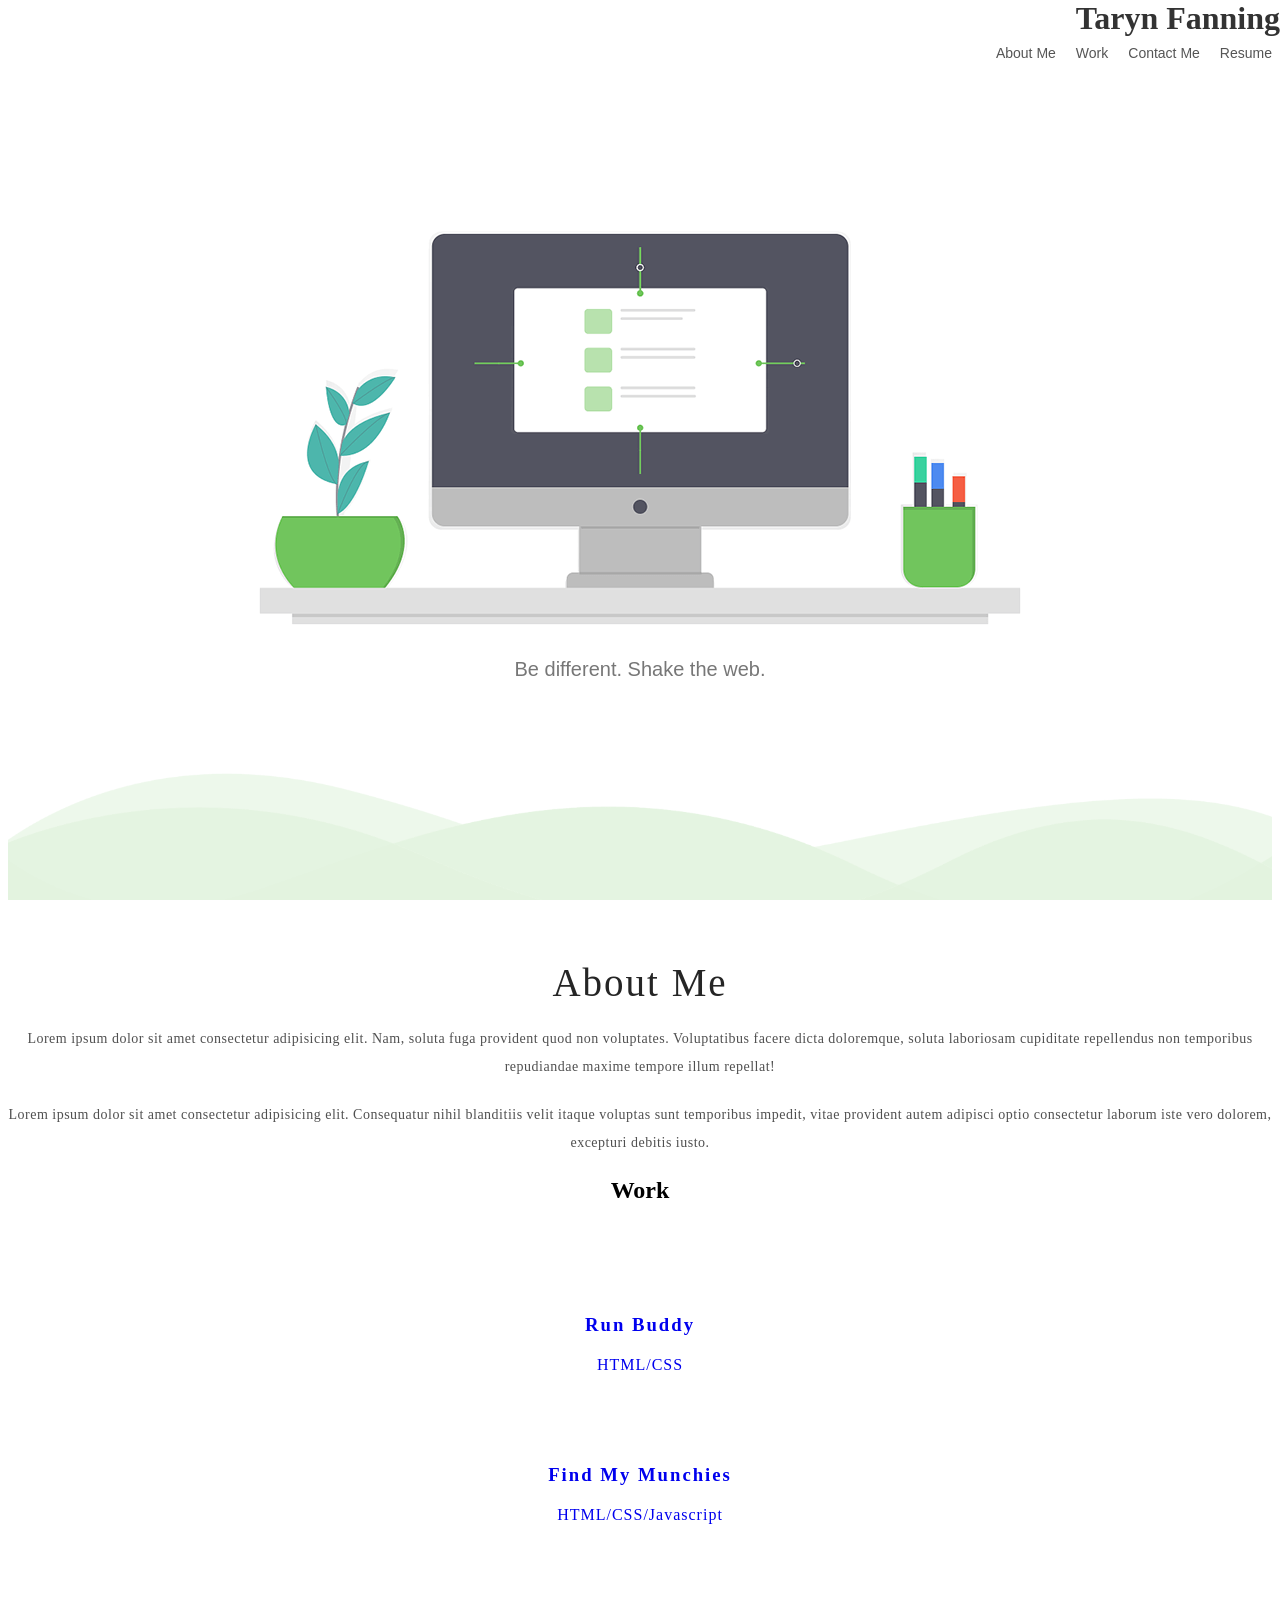
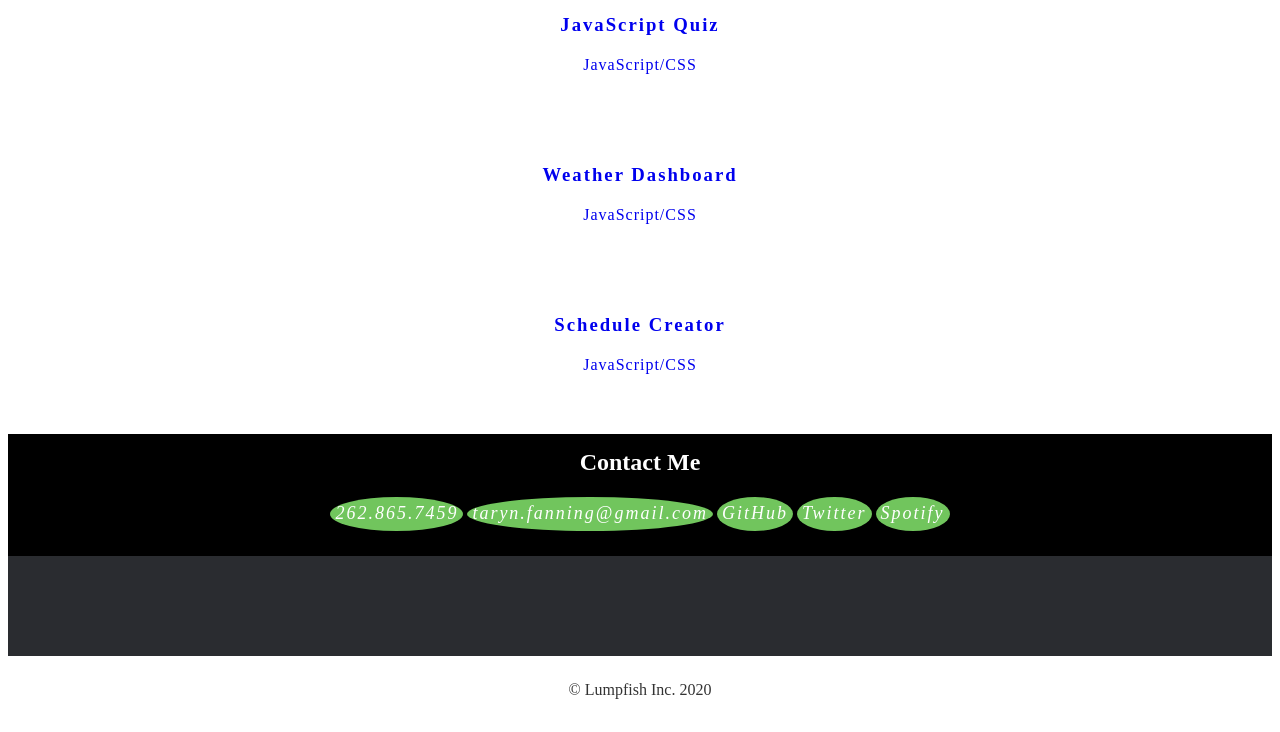
==== commit 881817f2: "style updates" ====
--- a/index.html
+++ b/index.html
@@ -5,9 +5,9 @@
     <meta charset="UTF-8">
     <meta name="viewport" content="width=device-width, initial-scale=1.0">
     <meta http-equiv="X-UA-Compatible" content="ie=edge">
+    <link rel="stylesheet" href="./assets/eStartup/css/style.css" /> 
+    <link rel="stylesheet" href="./assets/style.css" />
     <title>Taryn Fanning // Web Developer</title>
-    <link rel="stylesheet" href="./assets/eStartup/css/style.css" />
-
 </head>
 
 <body>
@@ -105,17 +105,17 @@
 
         <!-- contact -->
         <section class="page-section contact" id="contact">
-            <h2 class="section-title">Contact Me</h2>
+            <h2 class="secondary-title">Contact Me</h2>
             <div class="info social-links">
                 <address>
                     <a href="tel:+12628657459">262.865.7459</a>
-                </br>
+               
                     <a href="mailto:taryn.fanning@gmail.com">taryn.fanning@gmail.com</a>
-                </br>
+                
                     <a href="https://github.com/tubataryn">GitHub</a>
-                </br>
+                
                     <a href="https://twitter.com/tubataryn">Twitter</a>
-                </br>
+                
                     <a href="https://open.spotify.com/user/12125484755">Spotify</a>
                 </address>
             </div>
--- a/assets/eStartup/css/style.css
+++ b/assets/eStartup/css/style.css
@@ -1203,7 +1203,12 @@
 /* Contact Section
 --------------------------------*/
 #contact {
-  background: #fff;
+  background: black;
+}
+
+#contact .secondary-title {
+ color: #fff; 
+ padding: 15px;
 }
 
 #contact .info {
--- a/assets/style.css
+++ b/assets/style.css
@@ -0,0 +1,11 @@
+* {
+    text-align: center;
+}
+
+#header h1 {
+    text-align: end;
+}
+
+#header .nav-menu {
+    text-align: end;
+}
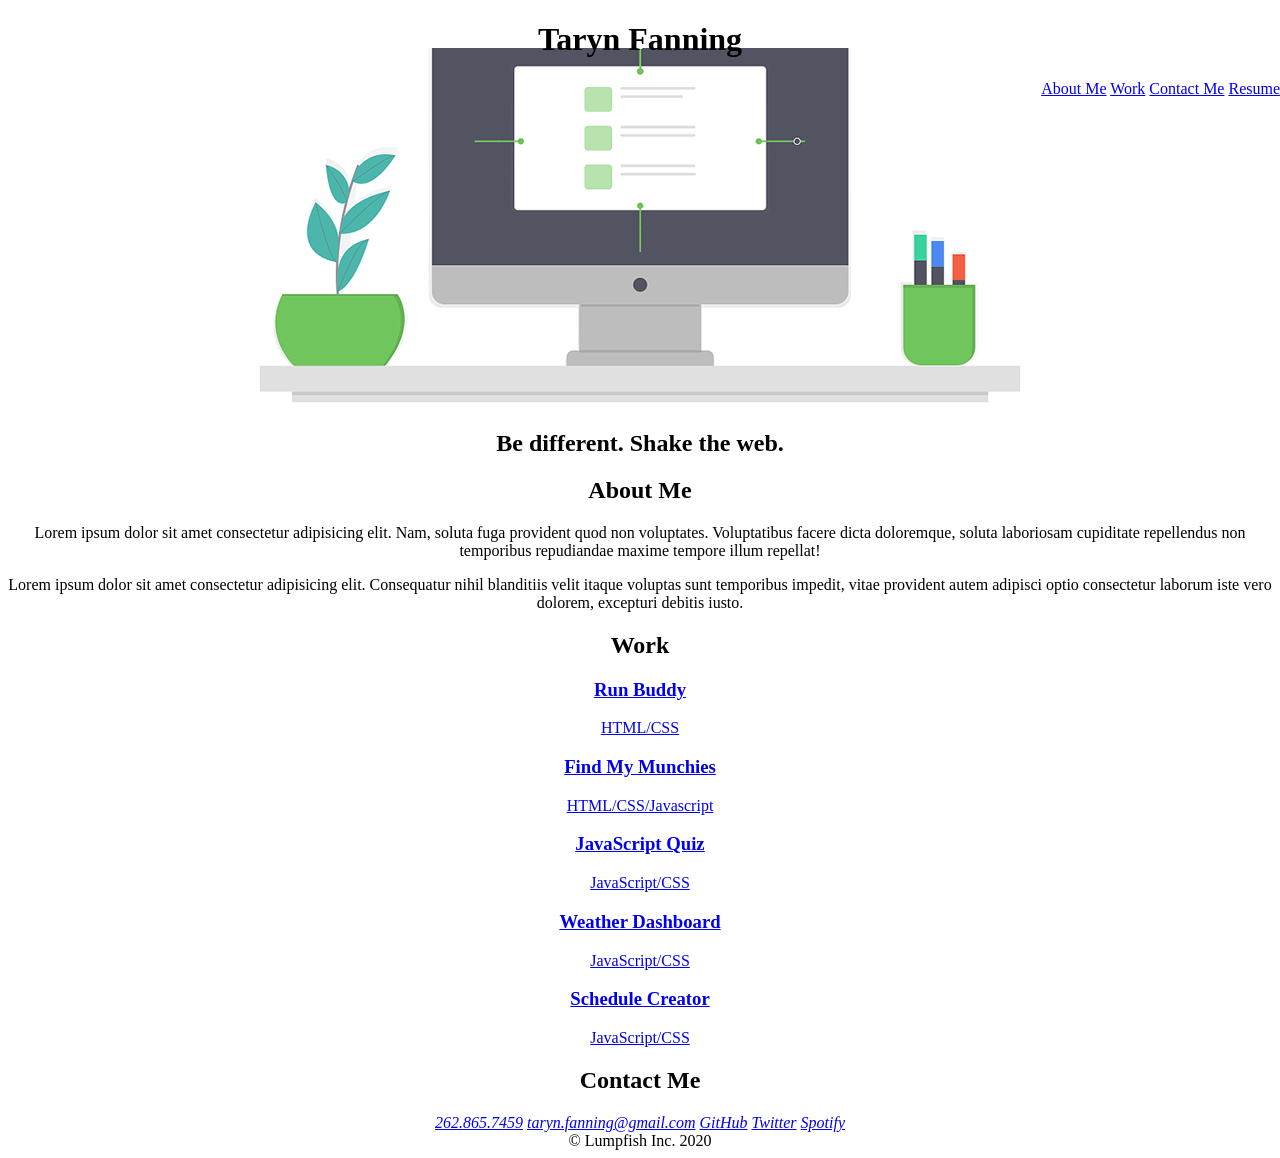
==== commit beba5631: "header formating css" ====
--- a/index.html
+++ b/index.html
@@ -5,7 +5,7 @@
     <meta charset="UTF-8">
     <meta name="viewport" content="width=device-width, initial-scale=1.0">
     <meta http-equiv="X-UA-Compatible" content="ie=edge">
-    <link rel="stylesheet" href="./assets/eStartup/css/style.css" /> 
+    <!--<link rel="stylesheet" href="./assets/eStartup/css/style.css" />-->
     <link rel="stylesheet" href="./assets/style.css" />
     <title>Taryn Fanning // Web Developer</title>
 </head>
@@ -25,7 +25,7 @@
 
     <!-- hero banner -->
     <section class="hero-banner" id="hero">
-        
+
         <div class="hero-container">
             <img src="./assets/eStartup/img/hero-img.png" alt="hero-img" />
             <h2>Be different. Shake the web.</h2>
@@ -37,12 +37,12 @@
         <section class="page-section" id="about-us">
             <div class="about-content">
                 <h2>About Me</h2>
-                <p>
+                <p class="section">
                     Lorem ipsum dolor sit amet consectetur adipisicing elit. Nam, soluta fuga provident quod non
                     voluptates. Voluptatibus facere dicta doloremque, soluta laboriosam cupiditate repellendus non
                     temporibus repudiandae maxime tempore illum repellat!
                 </p>
-                <p>
+                <p class="section">
                     Lorem ipsum dolor sit amet consectetur adipisicing elit. Consequatur nihil blanditiis velit itaque
                     voluptas sunt temporibus impedit, vitae provident autem adipisci optio consectetur laborum iste vero
                     dolorem, excepturi debitis iusto.
@@ -109,13 +109,13 @@
             <div class="info social-links">
                 <address>
                     <a href="tel:+12628657459">262.865.7459</a>
-               
+
                     <a href="mailto:taryn.fanning@gmail.com">taryn.fanning@gmail.com</a>
-                
+
                     <a href="https://github.com/tubataryn">GitHub</a>
-                
+
                     <a href="https://twitter.com/tubataryn">Twitter</a>
-                
+
                     <a href="https://open.spotify.com/user/12125484755">Spotify</a>
                 </address>
             </div>
--- a/assets/style.css
+++ b/assets/style.css
@@ -2,10 +2,48 @@
     text-align: center;
 }
 
+#header {
+    background: #fff;
+    position: fixed;
+    left: 0;
+    top: 0;
+    right: 0;
+    height: 48px;
+    z-index: 3;
+    transition: all 0.5s ease;
+  }
+  
+  #header #logo {
+    padding: 6px 0 0 0;
+  }
+  
+  #header #logo h1 {
+    color: #505050;
+    font-family: "Philosopher", sans-serif;
+    font-size: 26px;
+    font-weight: 500;
+    letter-spacing: 1px;
+    text-align: start;
+    margin-left: 10px;
+  }
+  
+  #header #logo h1 a {
+    color: #555;
+    line-height: 1;
+    display: inline-flex;
+    text-decoration: none;
+  }
+
 #header h1 {
-    text-align: end;
+    
 }
 
 #header .nav-menu {
     text-align: end;
+}
+
+.section{
+    display: flex;
+    flex-direction: column;
+    
 }
